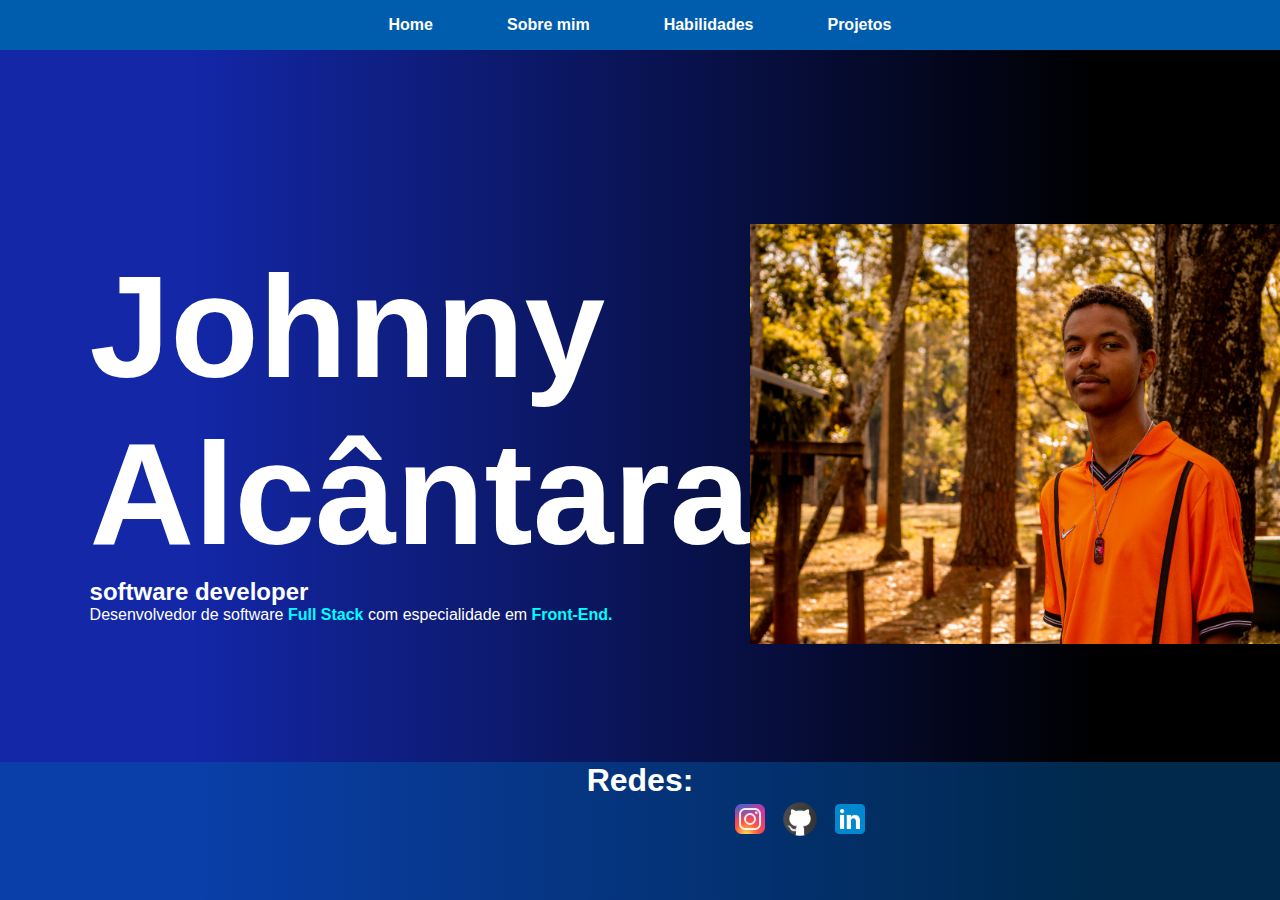
==== index.html @ 5b96f3e0 "Add files via upload" ====
<!DOCTYPE html>
<html lang="pt-br">

<head>
    <link rel="stylesheet" href="style.css">
    <meta charset="UTF-8">
    <meta name="viewport" content="width=device-width, initial-scale=1.0">
    <title>Johnny Alcântara</title>
</head>

<body>
    <header>
        <div id="paginas">
            <a id="apresentacao__links__link" href="index.html">Home</a>
            <a id="apresentacao__links__link" href="sobre.html">Sobre mim</a>
            <a id="apresentacao__links__link" href="skills.html">Habilidades</a>
            <a id="apresentacao__links__link" href="projetos.html">Projetos</a>
        </div>
    </header>
    <main id="apresentacao">
        <section id="apresentacao_conteudo">
            <h1 id="apresentacao__conteudo__titulo">Johnny Alcântara</h1>
            <h2>software developer</h2>
            <p>Desenvolvedor de software 
                <a id="link__art" href="https://www.blog.vibetecnologia.com/desenvolvedor-full-stack" target="_blank">
                    <strong id="titulos-em-destaque">Full Stack</strong>
                </a> com especialidade em
                <a id="link__art" href="https://www.totvs.com/blog/developers/front-end/" target="_blank">
                    <strong id="titulos-em-destaque">Front-End.</strong>
                </a>
            </p>
        </section>
        <section id="apresentacao_johnny">
            <img id="apresentacao__johnny__imagem" src="Imagens/johnnynodrip.jpg" height="420" width="600"
                alt="Foto do Johnny">
        </section>
    </main>
    <footer id="rodape">
        <div id="conteudo__redes"></div>
        <h1 id="texto-redes">Redes:</h1>
        <div id="social-network">
            <a href="https://instagram.com/johnny.alcantara.17" target="_blank"><img id="icon"
                    src="./Imagens/icons8-instagram-96.png"></a>
            <a href="https://github.com/johnny27122005" target="_blank"><img id="icon"
                    src="./Imagens/icons8-github-96.png" alt="GitHub"></a>
            <a href="https://www.linkedin.com/in/johnny-alc%C3%A2ntara-12233027b/" target="_blank"><img id="icon"
                    src="./Imagens/icons8-linkedin-96.png" alt="LinkedIn"></a>
        </div>
    </footer>
</body>

</html>
---- style.css ----
* {
  margin: 0;
  padding: 0;
}

body {
  display: grid;
  height: 100vh;
  box-sizing: border-box;
  background: linear-gradient(90deg, rgba(19, 39, 167, 1) 15%, rgba(0, 0, 0, 1) 86%);
}

header {
  display: flex;
  justify-content: center;
  background-color: rgb(0, 92, 172);
  align-items: center;
  height: 50px;
}

h1 {
  color: white;
  font-size: 757px 277.3px;
}

h1:hover {
  color: cyan;
  transition-duration: 0.7s;
}

h2 {
  display: flex;
  color: white;
  font-size: 260.7px 24px;
  font-family: "Public Sans", sans-serif;
  gap: 10px;
}

p {
  color: white;
  font-size: 356.6px 88.1px;
  font-family: "Public Sans", sans-serif;
}

main {
  display: flex;
  flex-direction: row;
  align-items: center;
}

#titulos-em-destaque {
  color: #00ffff;
}

#titulos-em-destaque:hover {
  color: #ff007f;
  transition-duration: 0.7s;
  text-decoration: none;
}

#apresentacao {
  margin: 7%;
  display: flex;
  align-items: center;
  justify-content: space-between;
}

#apresentacao__conteudo__titulo {
  font-size: 145px;
  font-family: "Public Sans", sans-serif;
}

#link__art {
  text-decoration: none;
}

#paginas a{
  font-family: sans-serif;
  padding: 35px;

}

#social-network {
  display: flex;
  flex-direction: row;
  gap: 10px;
  margin-left: 730px;
}

#icon {
  width: 40px;
}

#apresentacao__links__link {
  font-weight: 700;
  color: white;
  text-decoration: none;
  transition: 0.1s;
}

#apresentacao__links__link:hover {
  color: cyan;
  scale: 1.1;
  transition: 0.3s;
}

#apresentacao_johnny {
  align-items: center;
  text-align: center;
}

#apresentacao__johnny__imagem {
  display: flex;
  align-items: center;
  justify-content: center;
  flex-direction: column;
  gap: 15px;
}

#rodape {
  display: flex;
  display: block;
  align-items: center;
  background: rgba(0, 92, 172, 0.445);
  bottom: 100px;
}

#texto-redes {
  display: flex;
  justify-content: center;
  margin: 0;
  padding: 0;
  font-family: "Public Sans", sans-serif;
}
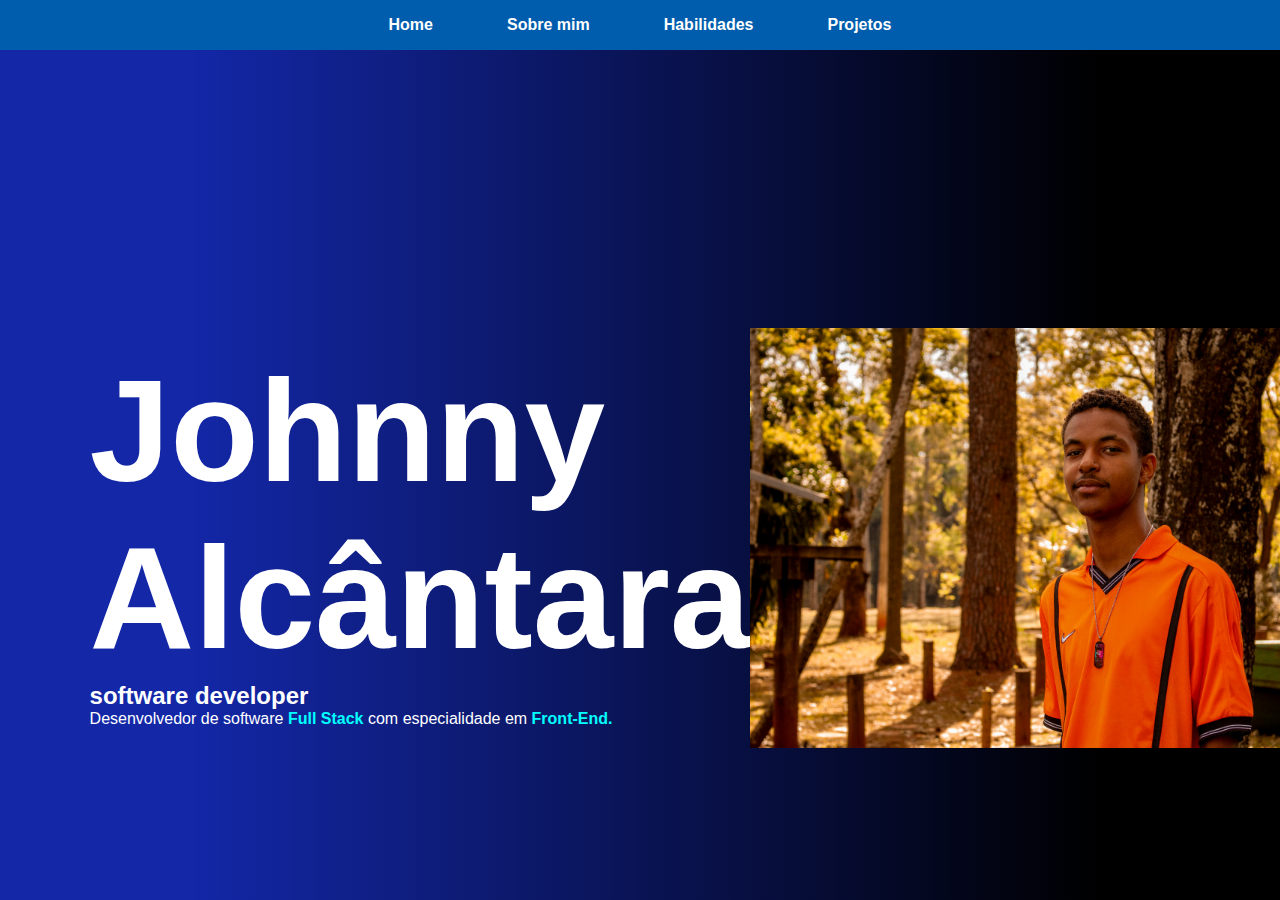
==== commit 4fd665ae: "projeto" ====
--- a/index.html
+++ b/index.html
@@ -13,7 +13,7 @@
         <div id="paginas">
             <a id="apresentacao__links__link" href="index.html">Home</a>
             <a id="apresentacao__links__link" href="sobre.html">Sobre mim</a>
-            <a id="apresentacao__links__link" href="skills.html">Habilidades</a>
+            <a id="apresentacao__links__link" href="habilidades.html">Habilidades</a>
             <a id="apresentacao__links__link" href="projetos.html">Projetos</a>
         </div>
     </header>
@@ -21,7 +21,7 @@
         <section id="apresentacao_conteudo">
             <h1 id="apresentacao__conteudo__titulo">Johnny Alcântara</h1>
             <h2>software developer</h2>
-            <p>Desenvolvedor de software 
+            <p>Desenvolvedor de software
                 <a id="link__art" href="https://www.blog.vibetecnologia.com/desenvolvedor-full-stack" target="_blank">
                     <strong id="titulos-em-destaque">Full Stack</strong>
                 </a> com especialidade em
@@ -35,18 +35,6 @@
                 alt="Foto do Johnny">
         </section>
     </main>
-    <footer id="rodape">
-        <div id="conteudo__redes"></div>
-        <h1 id="texto-redes">Redes:</h1>
-        <div id="social-network">
-            <a href="https://instagram.com/johnny.alcantara.17" target="_blank"><img id="icon"
-                    src="./Imagens/icons8-instagram-96.png"></a>
-            <a href="https://github.com/johnny27122005" target="_blank"><img id="icon"
-                    src="./Imagens/icons8-github-96.png" alt="GitHub"></a>
-            <a href="https://www.linkedin.com/in/johnny-alc%C3%A2ntara-12233027b/" target="_blank"><img id="icon"
-                    src="./Imagens/icons8-linkedin-96.png" alt="LinkedIn"></a>
-        </div>
-    </footer>
 </body>
 
 </html>--- a/style.css
+++ b/style.css
@@ -1,13 +1,6 @@
 * {
   margin: 0;
   padding: 0;
-}
-
-body {
-  display: grid;
-  height: 100vh;
-  box-sizing: border-box;
-  background: linear-gradient(90deg, rgba(19, 39, 167, 1) 15%, rgba(0, 0, 0, 1) 86%);
 }
 
 header {
@@ -18,14 +11,11 @@
   height: 50px;
 }
 
-h1 {
-  color: white;
-  font-size: 757px 277.3px;
-}
-
-h1:hover {
-  color: cyan;
-  transition-duration: 0.7s;
+body {
+  display: grid;
+  height: 100vh;
+  box-sizing: border-box;
+  background: linear-gradient(90deg, rgba(19, 39, 167, 1) 15%, rgba(0, 0, 0, 1) 86%);
 }
 
 h2 {
@@ -68,13 +58,14 @@
 #apresentacao__conteudo__titulo {
   font-size: 145px;
   font-family: "Public Sans", sans-serif;
+  color: white;
 }
 
 #link__art {
   text-decoration: none;
 }
 
-#paginas a{
+#paginas a {
   font-family: sans-serif;
   padding: 35px;
 
@@ -84,7 +75,7 @@
   display: flex;
   flex-direction: row;
   gap: 10px;
-  margin-left: 730px;
+  margin-left: 41vw;
 }
 
 #icon {
@@ -119,7 +110,7 @@
 
 #rodape {
   display: flex;
-  display: block;
+  justify-content: space-between;
   align-items: center;
   background: rgba(0, 92, 172, 0.445);
   bottom: 100px;
@@ -128,7 +119,32 @@
 #texto-redes {
   display: flex;
   justify-content: center;
-  margin: 0;
+  margin: 10px;
   padding: 0;
   font-family: "Public Sans", sans-serif;
-}+}
+
+.center {
+  text-align: center;
+}
+
+/* a:before {
+  content: "";
+  position: absolute;
+  width: 100%;
+  height: 3px;
+  bottom: 0;
+  left: 0;
+  background-color: #fff;
+  visibility: hidden;
+  -webkit-transform: scaleX(0);
+  transform: scaleX(0);
+  -webkit-transition: all 0.3s ease-in-out 0s;
+  transition: all 0.3s ease-in-out 0s;
+}
+
+a:hover:before {
+  visibility: visible;
+  -webkit-transform: scaleX(1);
+  transform: scaleX(1);
+} */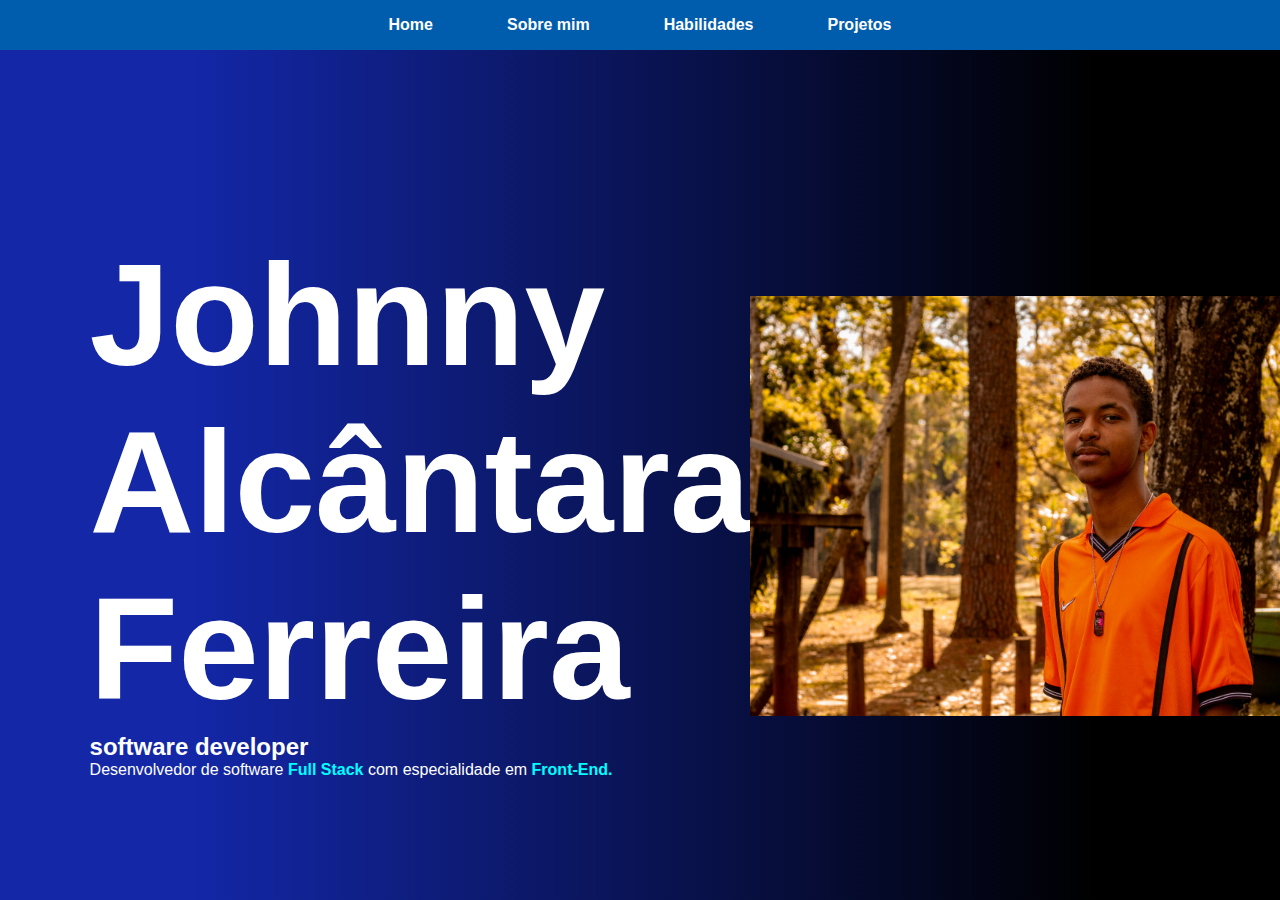
==== commit 4dc9fdd7: "nome completo" ====
--- a/index.html
+++ b/index.html
@@ -19,7 +19,7 @@
     </header>
     <main id="apresentacao">
         <section id="apresentacao_conteudo">
-            <h1 id="apresentacao__conteudo__titulo">Johnny Alcântara</h1>
+            <h1 id="apresentacao__conteudo__titulo">Johnny Alcântara Ferreira</h1>
             <h2>software developer</h2>
             <p>Desenvolvedor de software
                 <a id="link__art" href="https://www.blog.vibetecnologia.com/desenvolvedor-full-stack" target="_blank">
